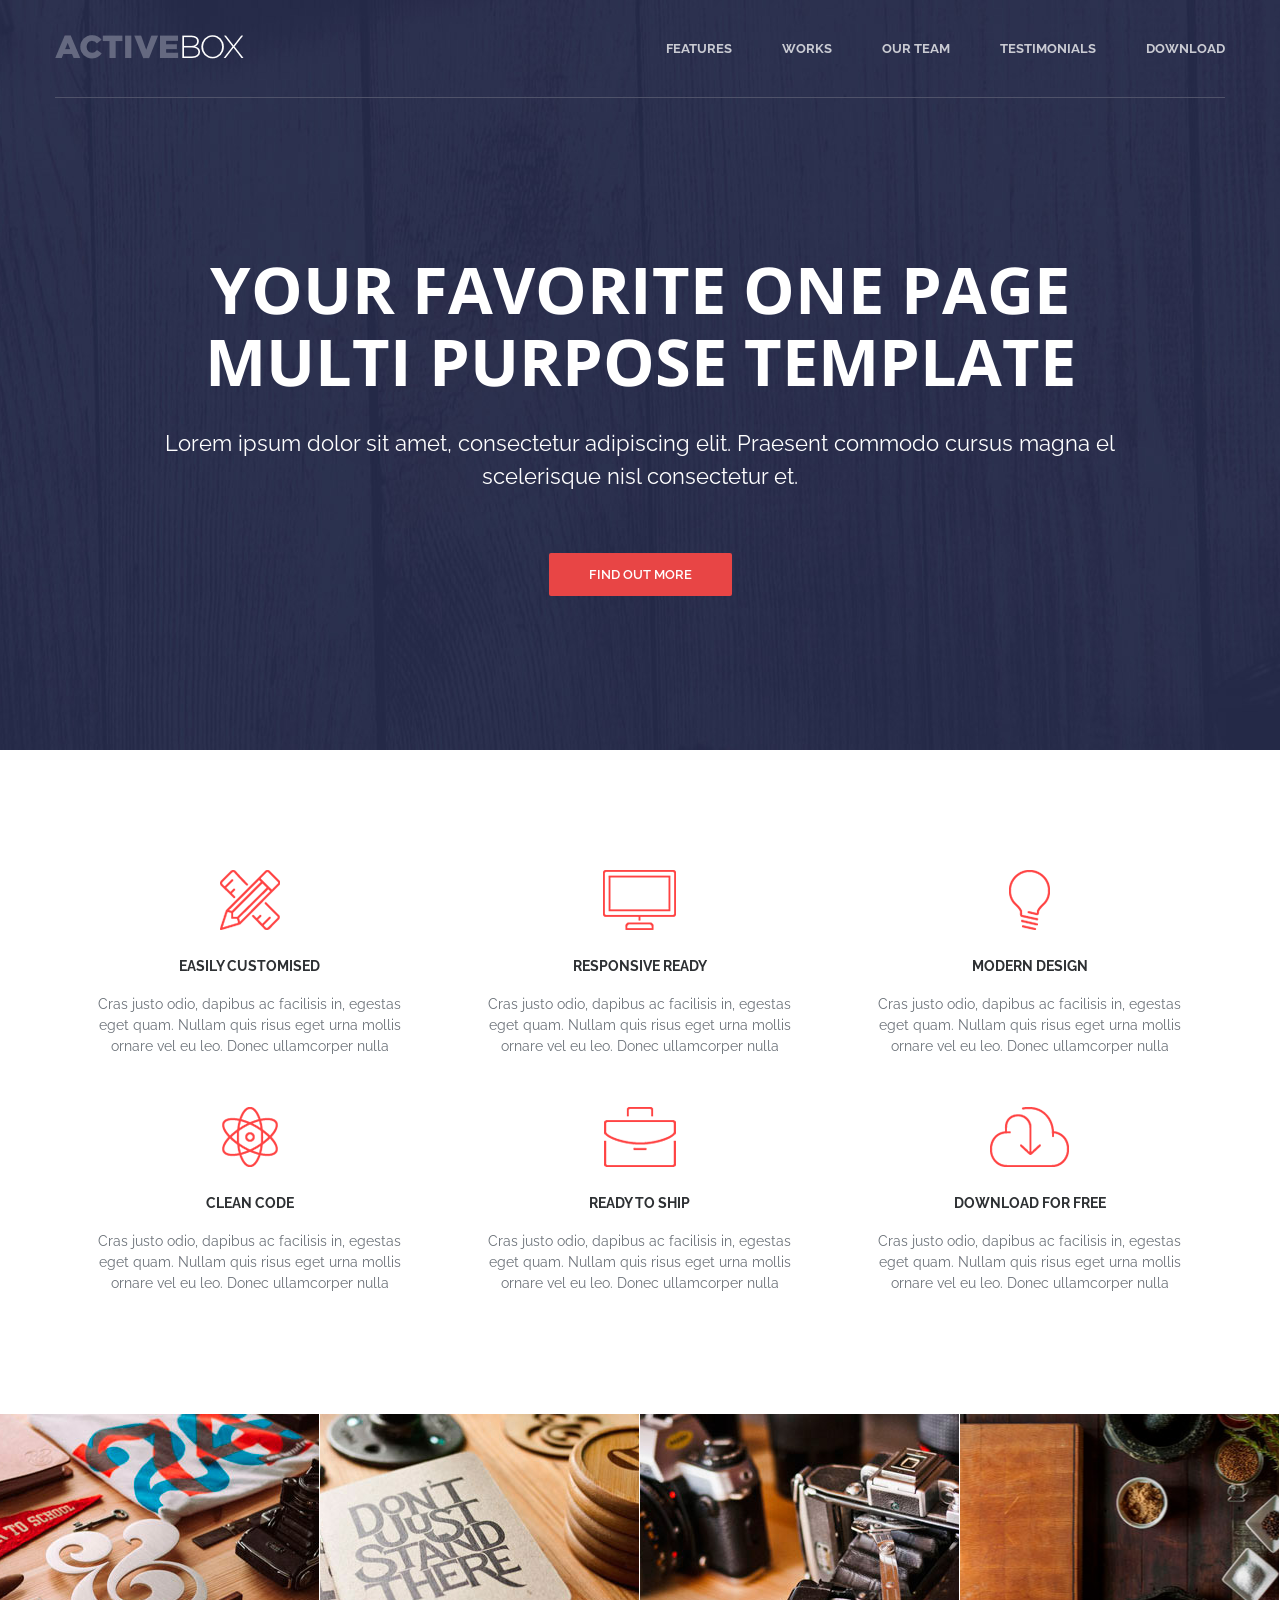
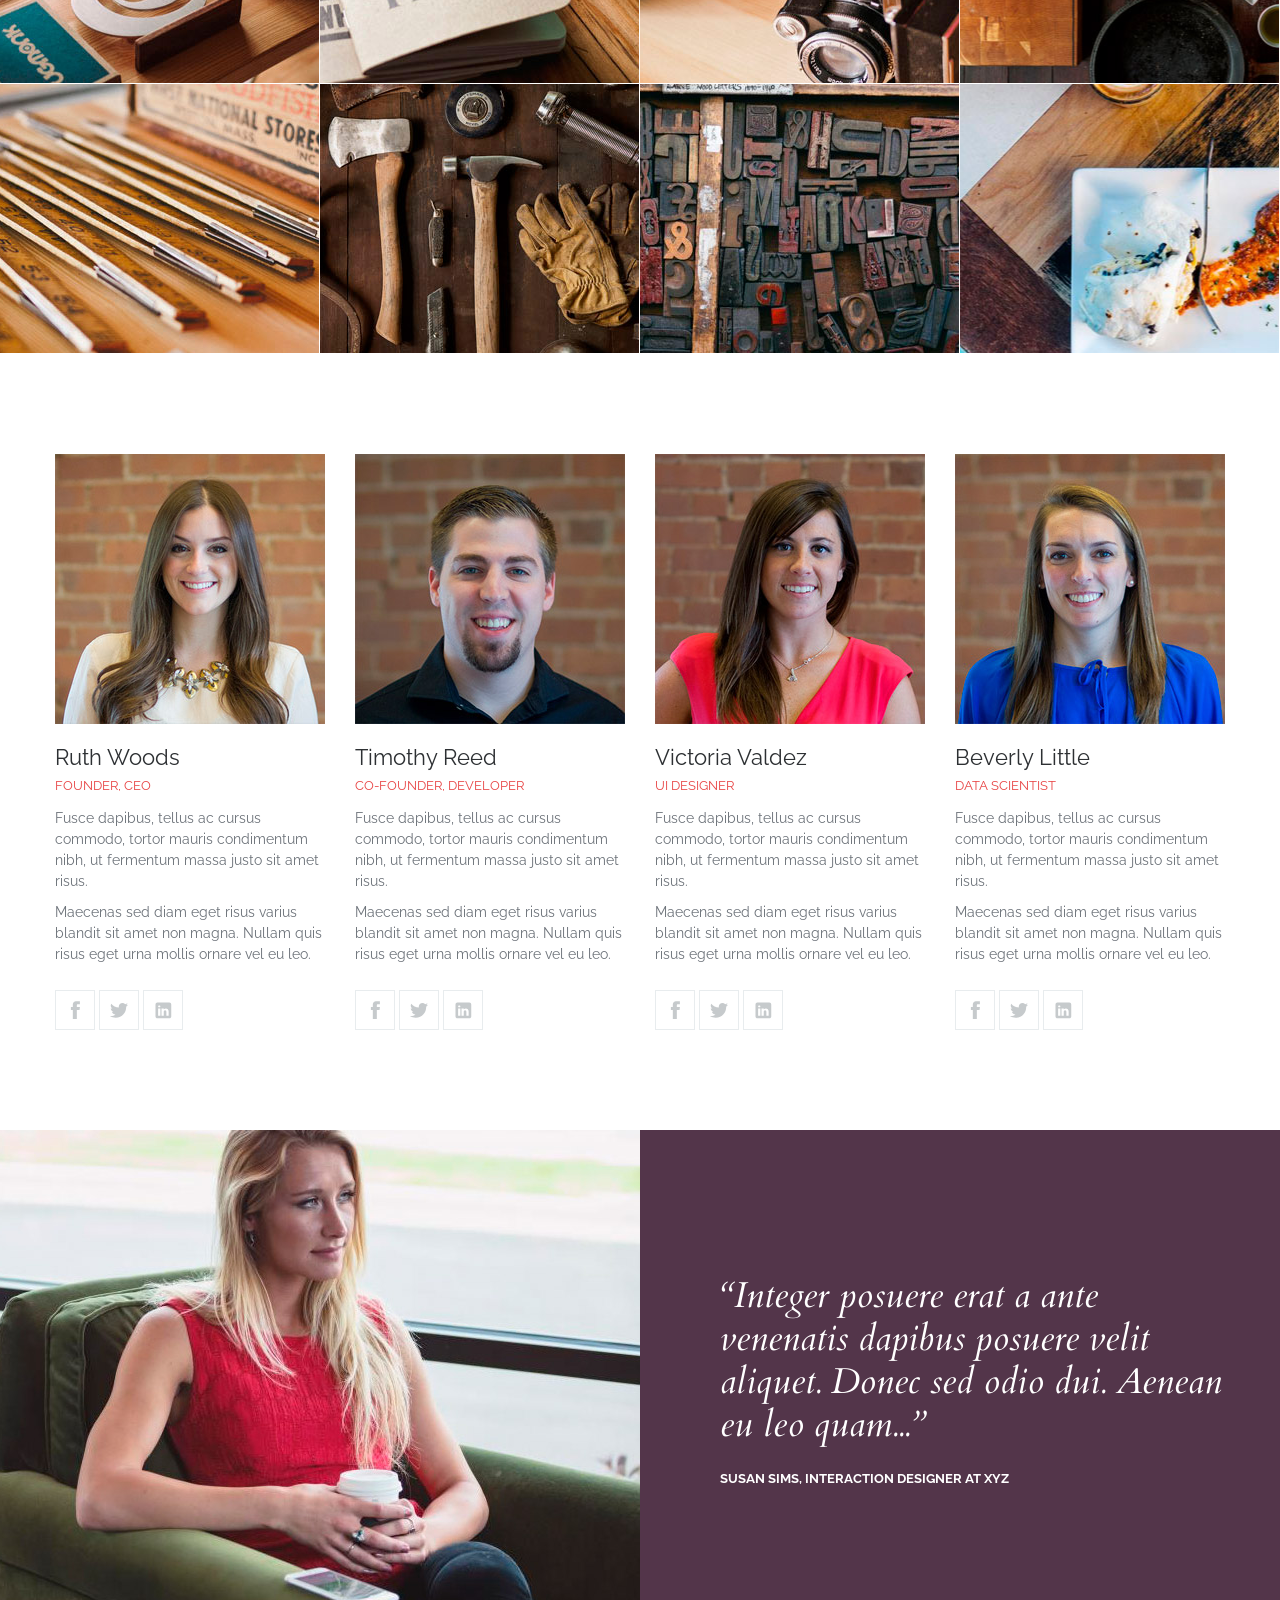
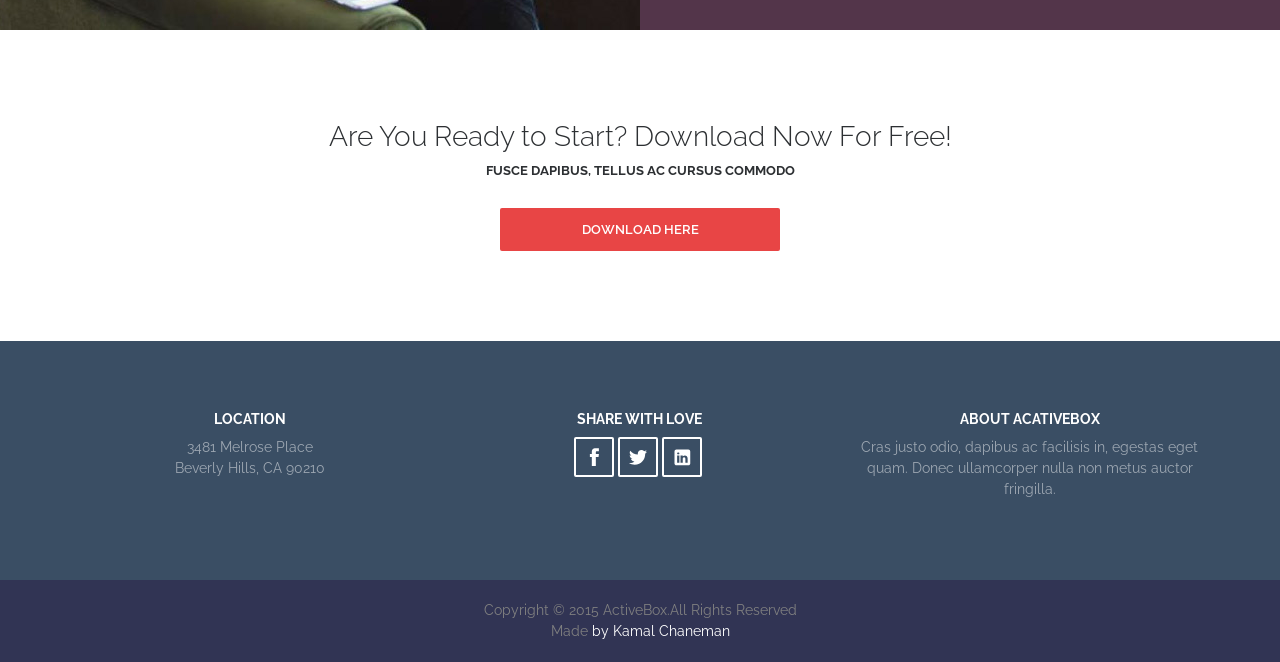
==== index_main.html @ 564ad061 "first commit" ====
<!DOCTYPE html>
<html lang="en">
<head>
	<meta charset="UTF-8">
	<meta name="viewport" content="width=device-width, initial-scale=1.0">
		<link rel="stylesheet" href="style2.css">
		<link rel="preconnect" href="https://fonts.googleapis.com">
<link rel="preconnect" href="https://fonts.gstatic.com" crossorigin>
<link href="https://fonts.googleapis.com/css2?family=Cardo&family=Open+Sans:ital,wdth,wght@0,75..100,300..800;1,75..100,300..800&family=Raleway:ital,wght@0,100..900;1,100..900&display=swap" rel="stylesheet">
	<title>Index_main</title>
	<script src="https://cdnjs.cloudflare.com/ajax/libs/jquery/3.7.1/jquery.min.js">	

	</script>
</head>
<body>
<!-- https://icon-icons.com/ru/icon/fb-facebook-social-network/65484 -->
<!-- https://icon-icons.com/ru/ -->
<!-- Sprite -->
	<svg style="display: none;">
        <symbol  id="facebook"   viewBox="0 0 512 512">
        		<g>
        			<path d="M308.3,508.5c-2.5,0.1-4.1,0.3-5.7,0.3c-34.2,0-68.3-0.1-102.5,0.1c-4.8,0-6.1-1.3-6.1-6.1c0.1-79.6,0.1-159.3,0.1-238.9   c0-2.1,0-4.2,0-6.9c-18.6,0-36.7,0-55.1,0c0-28.4,0-56.3,0-85c1.9,0,3.7,0,5.4,0c15,0,30-0.1,45,0.1c3.8,0,4.8-1.1,4.8-4.8   c-0.2-22.3-0.2-44.7,0-67c0.1-15.6,2.6-30.8,9.8-44.9c10.3-19.9,26.6-32.8,47.2-40.8c16.8-6.6,34.5-9,52.3-9.3   c29-0.4,58-0.2,87-0.3c2.7,0,4.9-0.1,4.9,3.7c-0.1,27.5-0.1,55-0.1,82.5c0,0.3-0.1,0.6-0.5,1.9c-1.7,0-3.6,0-5.5,0   c-18,0-36-0.1-54,0c-10.4,0-18.8,4.2-24.1,13.3c-1.6,2.7-2.6,6.2-2.6,9.4c-0.3,17,0,34-0.2,51c0,4,1.2,5.1,5.1,5.1   c25-0.2,50-0.1,75-0.1c2,0,3.9,0,7.3,0c-3.5,28.6-6.9,56.6-10.4,84.9c-26,0-51.3,0-77.1,0C308.3,340.8,308.3,424.4,308.3,508.5z"/>
        		</g>

        </symbol>


		<symbol id="twitter" viewBox="0 0 50 50">
			<g>
				<path d="M 50.0625 10.4375 C 48.214844 11.257813 46.234375 11.808594 44.152344 12.058594 C 46.277344 10.785156 47.910156 8.769531 48.675781 6.371094 C 46.691406 7.546875 44.484375 8.402344 42.144531 8.863281 C 40.269531 6.863281 37.597656 5.617188 34.640625 5.617188 C 28.960938 5.617188 24.355469 10.21875 24.355469 15.898438 C 24.355469 16.703125 24.449219 17.488281 24.625 18.242188 C 16.078125 17.8125 8.503906 13.71875 3.429688 7.496094 C 2.542969 9.019531 2.039063 10.785156 2.039063 12.667969 C 2.039063 16.234375 3.851563 19.382813 6.613281 21.230469 C 4.925781 21.175781 3.339844 20.710938 1.953125 19.941406 C 1.953125 19.984375 1.953125 20.027344 1.953125 20.070313 C 1.953125 25.054688 5.5 29.207031 10.199219 30.15625 C 9.339844 30.390625 8.429688 30.515625 7.492188 30.515625 C 6.828125 30.515625 6.183594 30.453125 5.554688 30.328125 C 6.867188 34.410156 10.664063 37.390625 15.160156 37.472656 C 11.644531 40.230469 7.210938 41.871094 2.390625 41.871094 C 1.558594 41.871094 0.742188 41.824219 -0.0585938 41.726563 C 4.488281 44.648438 9.894531 46.347656 15.703125 46.347656 C 34.617188 46.347656 44.960938 30.679688 44.960938 17.09375 C 44.960938 16.648438 44.949219 16.199219 44.933594 15.761719 C 46.941406 14.3125 48.683594 12.5 50.0625 10.4375 Z"/>
			
			</g>
		</symbol>

		<symbol id="linkedin" viewBox="0 0 48 48">

			<g>
				<path  d="M41,4H9C6.24,4,4,6.24,4,9v32c0,2.76,2.24,5,5,5h32c2.76,0,5-2.24,5-5V9C46,6.24,43.76,4,41,4z M17,20v19h-6V20H17z M11,14.47c0-1.4,1.2-2.47,3-2.47s2.93,1.07,3,2.47c0,1.4-1.12,2.53-3,2.53C12.2,17,11,15.87,11,14.47z M39,39h-6c0,0,0-9.26,0-10 c0-2-1-4-3.5-4.04h-0.08C27,24.96,26,27.02,26,29c0,0.91,0,10,0,10h-6V20h6v2.56c0,0,1.93-2.56,5.81-2.56 c3.97,0,7.19,2.73,7.19,8.26V39z"/>
			
			</g>
		</symbol>
	</svg>	


  <header class="header" id="header">
  	  <div class="container">
  	  	<div class="header__inner">
  	  		<div class="header__logo">
  	  			<img src="img/ActiveBoxLogo.png" alt="">
  	  		</div>
  	  		<nav class="nav" id="nav">	
	            <a href="#" class="nav__link" data-scroll="#features">Features</a>
	            <a href="#" class="nav__link" data-scroll="#works">Works</a>
	            <a href="#" class="nav__link" data-scroll="#team">Our Team</a>
	            <a href="#" class="nav__link" data-scroll="#reviews">Testimonials</a>
	            <a href="#" class="nav__link" data-scroll="#download">Download</a>
          </nav>	

          <button class="burger" type="button" id="navToggle">
          	 <span class="burger__item">Mexxxnu</span>
         </button>

  	  	</div>	
  	  </div>

  </header>

  <div class="intro" id="intro">
  	  <div class="container">
  	  	 <div class="intro_inner">
				<h1 class="intro_title">Your Favorite One Page Multi Purpose Template</h1>
				<h2 class="intro_subtitle">Lorem ipsum dolor sit amet, consectetur adipiscing elit. Praesent commodo cursus magna
                 el scelerisque nisl consectetur et.</h2>
                 <a class="btn btn--red" href="#">Find Out More</a>
			</div>
  	  </div>
  </div>
   <!-- Features -->
    <div class="container">
    <div class="features" id="features">
			<div class="features__item">
				<img class="features__icon" src="img/features/feature-1.png" alt="">
				<h4 class="features__title">Easily Customised</h4>
				<div class="features__text">Cras justo odio, dapibus ac facilisis in, egestas eget quam. Nullam quis risus eget urna mollis ornare vel eu leo. Donec ullamcorper nulla</div>
			</div>
			<div class="features__item">
				<img class="features__icon" src="img/features/feature-2.png" alt="">
				<h4 class="features__title">Responsive REady</h4>
				<div class="features__text">Cras justo odio, dapibus ac facilisis in, egestas eget quam. Nullam quis risus eget urna mollis ornare vel eu leo. Donec ullamcorper nulla</div>
			</div>
			<div class="features__item">
				<img class="features__icon" src="img/features/feature-3.png" alt="">
				<h4 class="features__title">Modern Design</h4>
				<div class="features__text">Cras justo odio, dapibus ac facilisis in, egestas eget quam. Nullam quis risus eget urna mollis ornare vel eu leo. Donec ullamcorper nulla</div>
			</div>
			<div class="features__item">
				<img class="features__icon" src="img/features/feature-4.png" alt="">
				<h4 class="features__title">Clean Code</h4>
				<div class="features__text">Cras justo odio, dapibus ac facilisis in, egestas eget quam. Nullam quis risus eget urna mollis ornare vel eu leo. Donec ullamcorper nulla</div>
			</div>
			<div class="features__item">
				<img class="features__icon" src="img/features/feature-5.png" alt="">
				<h4 class="features__title">Ready to Ship</h4>
				<div class="features__text">Cras justo odio, dapibus ac facilisis in, egestas eget quam. Nullam quis risus eget urna mollis ornare vel eu leo. Donec ullamcorper nulla</div>
			</div>
			<div class="features__item">
				<img class="features__icon" src="img/features/feature-6.png" alt="">
				<h4 class="features__title">Download for Free</h4>
				<div class="features__text">Cras justo odio, dapibus ac facilisis in, egestas eget quam. Nullam quis risus eget urna mollis ornare vel eu leo. Donec ullamcorper nulla</div>
			</div>
		</div> <!-- feaures -->
    </div>      <!-- Container -->

     <!-- Works -->
	<!-- Works -->
	<div class="works" id="works">
		<div class="works__item">
			<img class="works__photo" src="img/works/work-1.jpg" alt="">
			<div class="works__content">
				<div class="works__title">Project Name</div>
				<div class="works__text">User Interface Design</div>
			</div>
		</div>
		<div class="works__item">
			<img class="works__photo" src="img/works/work-2.jpg" alt="">
			<div class="works__content">
				<div class="works__title">Project Name</div>
				<div class="works__text">User Interface Design</div>
			</div>
		</div>
		<div class="works__item">
			<img class="works__photo" src="img/works/work-3.jpg" alt="">
			<div class="works__content">
				<div class="works__title">Project Name</div>
				<div class="works__text">User Interface Design</div>
			</div>
		</div>
		<div class="works__item">
			<img class="works__photo" src="img/works/work-4
			.jpg" alt="">
			<div class="works__content">
				<div class="works__title">Project Name</div>
				<div class="works__text">User Interface Design</div>
			</div>
		</div>
		<div class="works__item">
			<img class="works__photo" src="img/works/work-5.jpg" alt="">
			<div class="works__content">
				<div class="works__title">Project Name</div>
				<div class="works__text">User Interface Design</div>
			</div>
		</div>
		<div class="works__item">
			<img class="works__photo" src="img/works/work-6.jpg" alt="">
			<div class="works__content">
				<div class="works__title">Project Name</div>
				<div class="works__text">User Interface Design</div>
			</div>
		</div>
		<div class="works__item">
			<img class="works__photo" src="img/works/work-7.jpg" alt="">
			<div class="works__content">
				<div class="works__title">Project Name</div>
				<div class="works__text">User Interface Design</div>
			</div>
		</div>
		<div class="works__item">
			<img class="works__photo" src="img/works/work-8.jpg" alt="">
			<div class="works__content">
				<div class="works__title">Project Name</div>
				<div class="works__text">User Interface Design</div>
			</div>
		</div>
	</div>   <!-- Works -->
   
   <!-- Team -->
   <div class="team" id="team">
   	<div class="container">
   		<div class="team__inner">
   			<div class="team__item">
   					<img class="team__photo"  src="img/team/team1.jpg" alt="">
   					<div class="team__name">Ruth Woods</div>
		 			<div class="team__prof">Founder, CEO</div>
		 			<div class="team__text">
		 				<p>Fusce dapibus, tellus ac cursus commodo, tortor mauris condimentum nibh, ut fermentum massa justo sit amet risus.</p> <p>Maecenas sed diam eget risus varius blandit sit amet non magna. Nullam quis risus eget urna mollis ornare vel eu leo.</p>
		 			</div>
		 			<div class="social">
		 				<a class="social__item"  href="#" target="_blank">
			 				<!-- <img  src="img/facebook.svg" width="18px" alt=""> -->
			 				<svg class="social__icon">
			 					<use xlink:href="#facebook"></use>
			 				</svg>
		 				</a>
		 					<a class="social__item"  href="#" target="_blank">
			 				<!-- <img  src="img/facebook.svg" width="18px" alt=""> -->
			 				<svg class="social__icon">
			 					<use xlink:href="#twitter"></use>
			 				</svg>
		 				</a>
		 					<a class="social__item"  href="#" target="_blank">
			 				<!-- <img  src="img/facebook.svg" width="18px" alt=""> -->
			 				<svg class="social__icon">
			 					<use xlink:href="#linkedin"></use>
			 				</svg>
		 				</a>

		 			</div>
 			</div>
   			<div class="team__item">
		 			<img  class="team__photo"  src="img/team/team2.jpg" alt="">
		 			<div class="team__name">Timothy Reed</div>
		 			<div class="team__prof">Co-Founder, Developer</div>
		 			<div class="team__text">
		 				<p>Fusce dapibus, tellus ac cursus commodo, tortor mauris condimentum nibh, ut fermentum massa justo sit amet risus.</p> <p>Maecenas sed diam eget risus varius blandit sit amet non magna. Nullam quis risus eget urna mollis ornare vel eu leo.</p>
		 			</div>
		 			<div class="social">
		 				<a class="social__item"  href="#" target="_blank">
			 				<!-- <img  src="img/facebook.svg" width="18px" alt=""> -->
			 				<svg class="social__icon">
			 					<use xlink:href="#facebook"></use>
			 				</svg>
		 				</a>
		 					<a class="social__item"  href="#" target="_blank">
			 				<!-- <img  src="img/facebook.svg" width="18px" alt=""> -->
			 				<svg class="social__icon">
			 					<use xlink:href="#twitter"></use>
			 				</svg>
		 				</a>
		 					<a class="social__item"  href="#" target="_blank">
			 				<!-- <img  src="img/facebook.svg" width="18px" alt=""> -->
			 				<svg class="social__icon">
			 					<use xlink:href="#linkedin"></use>
			 				</svg>
		 				</a>

		 			</div>
		 	</div>
	 		<div class="team__item">
	 			<img  class="team__photo"  src="img/team/team3.jpg" alt="">
	 			<div class="team__name">Victoria Valdez</div>
	 			<div class="team__prof">UI Designer</div>
	 			<div class="team__text">
	 				<p>Fusce dapibus, tellus ac cursus commodo, tortor mauris condimentum nibh, ut fermentum massa justo sit amet risus.</p> <p>Maecenas sed diam eget risus varius blandit sit amet non magna. Nullam quis risus eget urna mollis ornare vel eu leo.</p>
	 			</div>
	 			<div class="social">
		 				<a class="social__item"  href="#" target="_blank">
			 				<!-- <img  src="img/facebook.svg" width="18px" alt=""> -->
			 				<svg class="social__icon">
			 					<use xlink:href="#facebook"></use>
			 				</svg>
		 				</a>
		 					<a class="social__item"  href="#" target="_blank">
			 				<!-- <img  src="img/facebook.svg" width="18px" alt=""> -->
			 				<svg class="social__icon">
			 					<use xlink:href="#twitter"></use>
			 				</svg>
		 				</a>
		 					<a class="social__item"  href="#" target="_blank">
			 				<!-- <img  src="img/facebook.svg" width="18px" alt=""> -->
			 				<svg class="social__icon">
			 					<use xlink:href="#linkedin"></use>
			 				</svg>
		 				</a>

		 			</div>
	 		</div>
	 		<div class="team__item">
	 			<img  class="team__photo"  src="img/team/team4.jpg" alt="">
	 			<div class="team__name">Beverly Little</div>
	 			<div class="team__prof">Data Scientist</div>
	 			<div class="team__text">
	 				<p>Fusce dapibus, tellus ac cursus commodo, tortor mauris condimentum nibh, ut fermentum massa justo sit amet risus.</p> <p>Maecenas sed diam eget risus varius blandit sit amet non magna. Nullam quis risus eget urna mollis ornare vel eu leo.</p>
	 			</div>
	 			<div class="social">
		 				<a class="social__item"  href="#" target="_blank">
			 				<!-- <img  src="img/facebook.svg" width="18px" alt=""> -->
			 				<svg class="social__icon">
			 					<use xlink:href="#facebook"></use>
			 				</svg>
		 				</a>
		 					<a class="social__item"  href="#" target="_blank">
			 				<!-- <img  src="img/facebook.svg" width="18px" alt=""> -->
			 				<svg class="social__icon">
			 					<use xlink:href="#twitter"></use>
			 				</svg>
		 				</a>
		 					<a class="social__item"  href="#" target="_blank">
			 				<!-- <img  src="img/facebook.svg" width="18px" alt=""> -->
			 				<svg class="social__icon">
			 					<use xlink:href="#linkedin"></use>
			 				</svg>
		 				</a>

		 		</div>
	 		</div>
   		</div> <!-- Team__inner -->
   	</div>    <!-- Team Container -->
   </div>    <!-- team -->

   <!-- Testimonials -->
   <div class="reviews" id="reviews">
   	<div class="container">
   		
   		<div class="reviews__item">
   			<div class="reviews__photo">
   				<img class="reviews__img" src="img/reviews/review-1.jpg" alt="">
   			</div>
   			<div class="reviews__content">
   				<div class="reviews__text">“Integer posuere erat a ante venenatis dapibus posuere velit aliquet. Donec sed odio dui. Aenean eu leo quam...”</div>
   				<div class="reviews__autor">Susan Sims, Interaction Designer at XYZ</div>
   			</div>
   		</div>

   	</div>  <!-- contanier -->
   </div>   <!-- reviews -->

   <!-- Download -->
   <div class="download" id="download">
   	<div class="container">
   		<h3 class="download__title">
   			Are You Ready to Start? Download Now For Free!
   		</h3>
   		<div class="download__text">
   			<p>Fusce dapibus, tellus ac cursus commodo</p>
   		</div>
   		<a class="btn btn--red btn--long" href="#">Download Here</a>
   	</div>
   </div>

 <!-- Footer -->
 <footer class="footer">
 	<div class="container">
 		<div class="footer__inner">
 			<div class="footer___block">
 				<h4 class="footer__title">Location</h4>
 				<div class="footer__text">
 					<address class="footer__address">
 						<div>3481 Melrose Place</div>
                        <div>Beverly Hills, CA 90210</div>
 					</address>
 				</div>
 			</div>
 			<div class="footer___block">
 				<h4 class="footer__title">Share with Love</h4>
 				<div class="social social__footer">
		 				<a class="social__item"  href="#" target="_blank">
			 				<!-- <img  src="img/facebook.svg" width="18px" alt=""> -->
			 				<svg class="social__icon">
			 					<use xlink:href="#facebook"></use>
			 				</svg>
		 				</a>
		 					<a class="social__item"  href="#" target="_blank">
			 				<!-- <img  src="img/facebook.svg" width="18px" alt=""> -->
			 				<svg class="social__icon">
			 					<use xlink:href="#twitter"></use>
			 				</svg>
		 				</a>
		 					<a class="social__item"  href="#" target="_blank">
			 				<!-- <img  src="img/facebook.svg" width="18px" alt=""> -->
			 				<svg class="social__icon">
			 					<use xlink:href="#linkedin"></use>
			 				</svg>
		 				</a>

		 		</div>
 			</div>
 			<div class="footer___block">
 				<h4 class="footer__title">About AcativeBox</h4>
 				<div class="footer__text">
 					<p>
 						Cras justo odio, dapibus ac facilisis in, egestas eget quam. Donec ullamcorper nulla non metus auctor fringilla.
 					</p>
 					
 				</div>
 			</div>

 		</div>  <!-- footer__inner -->
 	</div>   <!-- .container -->

 	<div class="copyright">
 		<div class="container">
	 		<div class="copyright__text">
	 			    <div>Copyright © 2015 ActiveBox.All   Rights Reserved</div> <div>Made <span>by Kamal Chaneman</span></div>
	 		</div>
 		</div>
 	</div>
 </footer>

  <script src="app.js">
  	
  </script>
     
</body>
</html>
<!-- https://fonts.google.com/selection/embed -->

<!-- https://www.flaticon.com/search?word=facebook -->
---- style2.css ----
body{
    margin: 0;
	font-family: 'Raleway', sans-serif;
	font-size: 14px;
	color:#6c7279;
	background-color: #fff;
}

*,
*:before,
*:after{
	box-sizing: border-box;
}

h1, h2, h3, h4, h5, h6{
	margin: 0;
}
p{
	margin: 0 0 10px;
}

/*Contaner  ]]]]]]]]]]]]]]]]]]]]]]]]]]]]]]]]]]]]]]]]]]]]*/
.container{
	width: 100%;
	max-width: 1200px;
	margin: 0 auto;
	padding: 0 15px;
}

/*Header==============================================*/

.header{
	width: 100%;
	height: 100px;
   position: absolute;  
   top: 0;
   left: 0;
   z-index: 1000;
}


.header.fixed{
	position:fixed;
	background-color: #31344e;
	height: auto;
}

.header.fixed .header__inner{
	padding: 15px 0;
	border-bottom: 0;

}


.header__inner{
	display: flex;
	justify-content: space-between;
	padding: 35px 0;
	border-bottom: 	1px solid #50536a;
	align-items: center;
}

.nav{
	display: flex;
    font-size: 13px;
    font-weight: 700;
    text-transform: uppercase;
}

.nav__link{
	margin-left: 	50px;
	color:#fff;
	text-decoration: none;
	opacity: .75;
	transition: opacity .1s linear;
}

.nav__link:first-child{
	margin-left: 0px;
}

.nav__link:hover{
	opacity: 1;
	/*text-decoration: underline;*/
}
/*Intro============================*/

.intro{
	display: flex;
	flex-direction: column;
	justify-content: center;
  height: 750px;
  padding-top: 100px;
  background: #31344e url("img/intro-bg.jpg") center no-repeat;
  background-size: cover;
}



.intro_inner{
	width: 100%;
	max-width: 970px;
	margin: 0 auto;
	
	text-align: center;

}

.intro_title{
	margin: 0 0 30px;
	font-family: "Open Sans", sans-serif;
	font-size: 65px;
	line-height: 1.1;
	color:#fff;
	font-weight: 700;
	text-transform: uppercase;
}

.intro_subtitle{
	font-size: 22px;
	color:#fff;
	line-height:1.5;
	font-weight: 400;
    margin-bottom: 60px;
	/*font-family: "Raleway", sans-serif;*/
}


.btn{
	display: inline-block;
	padding: 14px 40px;
	border-radius: 2px;
	font-family: inherit;
	border: 0;
	cursor: pointer;
	vertical-align: top;
	font-size: 13px;
	color:#fff;
	font-weight: 600;
	text-transform: uppercase;
	text-decoration: none;
	transition: background .1s linear;
	text-align: center;
}

.btn--long{
	min-width: 280px;
}

.btn--red{
	background-color: #e84545;
}
.btn--red:hover{
	background-color: #dd3434;
}
/*Features*/
/*]]]]]]]]]]]]]]]]]]]]]]]]]]]]]]]]]]]]]]]]]]*/

.features{
	display: flex;
	flex-wrap: wrap;
	margin: 95px 0;
}

.features__item{
	width: 33.3333%;
	text-align: center;
	padding: 0 40px;
	margin: 25px 0;
}

.features__icon{
	margin-bottom: 25px;
}

.features__title{
	font-size: 14px;
	color:#2d3033;
	font-weight: 700;
	text-transform: uppercase;
	margin-bottom: 20px;
}

.features__text{
	font-size: 14px;
	line-height: 1.5;
	color:#6c7279;
}

/*Works*/
.works{ 
	display: flex;
	flex-wrap: wrap;
}

.works__item{
	width: 25%;
	height: 270px;
	border-bottom: 1px solid #fff;
	border-right: 1px solid #fff;
	position: relative;
	overflow: hidden;
}

.works__photo{
	min-width: 100%;

	position: absolute;
	top:50%;
	left: 50%;
	z-index: 1;
	transform: translate3d(-50%,-50%,0);

}

.works__content{
	display: flex;
	flex-direction: column;
	justify-content: center;
	text-align: center;
	width: 100%;
	height: 100%;
	background-color: rgb(232,69,69, 0.9);
	position: absolute;
	top: 0;
	left: 0;
	z-index: 2;
	opacity: 0;
	transition: opacity .2s linear;
}

.works__item:hover .works__content{
	opacity: 1;
}

.works__title{
	margin-bottom: 5px;
	font-size: 14px;
	font-weight: 700;

	color:#fff;
	text-transform: uppercase;
}

.works__text{
	font-size: 14px;
	color:#fff;
}

/*Team*/
.team{
	margin: 100px 0 70px;
}

.team__inner{
	display: flex;
	flex-wrap: wrap;
	margin: 0 -15px;
}

.team__item{
	width:25%;
	padding: 0 15px;
	margin-bottom: 30px
}

.team__photo{
	display: block;
	max-width: 100%;
	height: auto;
	margin-bottom: 20px;
}

.team__name{
	margin-bottom: 8px;
	font-size: 22px;
	color:#2d3033;
}

.team__prof{
	margin-bottom: 15px;
	font-size: 13px;
	color: #e84545;
	text-transform: uppercase;

}

.team__text{
	font-size: 14px;
	line-height: 1.5;
	color:#6c7279;
	margin-bottom: 25px;
}
/*.social*/

.social{
	display: flex;
}

.social__footer{
	justify-content: center;
}



.social__item{
	display: flex;
	justify-content: center;
	align-items: center;
	width: 40px;
	height: 40px;
	margin-right: 4px;
	background-color: #fff;
	border: 1px solid #e8ecee;
	transition: background .1s linear;
}

.social__item:hover{
	background-color: #e8ecee;
	fill:#fff;
}

.social__item:hover .social__icon{
	
	fill:#000;
}

.social__footer .social__item{
	background-color:transparent;
	border-width: 2px;
	border-color:#fff;
	border-radius: 2px;
}

.social__footer .social__item:hover{
	background-color: #fff;
}

.social__icon{
	display: block;
	height: 18px;
	fill: #c6cacc;

	transition: fill .1s linear;
}

.social__footer .social__icon{
	fill: #fff;
}

/*reviews================================*/

.reviews{
	overflow: hidden;
    background-color: #53354a;
}

.reviews__item{
	display: flex;
	flex-wrap: wrap;
}

.reviews__photo{
	width: 50%;
	height: 500px;
	position: relative;
}

.reviews__img{
	position: absolute;
	top: 50%;
	right:0;
	z-index: 1;

	transform: translateY(-50%);
}

.reviews__content{
	display: flex;
	flex-direction: column;
	justify-content: center;
	width: 50%;
	padding-left:80px;
}

.reviews__text{
	margin-bottom: 25px;
	font-family: 'Cardo',sans-serif;
	font-style: italic;
	font-size:36px;
	line-height:1.2;
	color:#fff;
}

.reviews__autor{
	font-size: 13px;
	font-weight: 700;
	text-transform: uppercase;
	color: #fff;
}

/*Download*/

.download{
	margin: 90px 0;
	text-align: center;
}

.download__title{
	margin-bottom: 10px;
	font-size: 28px;
	color:#2d3033;
	font-weight: 300;
}

.download__text{
	margin-bottom: 30px;
	font-size: 13px;
	color: #2d3033;
	font-weight: 700;
	text-transform: uppercase;
}

/*footer*/
.footer{
	
	background-color: #3a4e64;
}

.footer__inner{
	display: flex;
	flex-wrap: wrap;
	padding: 70px 0;
}

.footer___block{
	width: 33.33333%;
	padding: 0 15px;
	text-align: center;
}

.footer__title{
	margin-bottom: 10px;
	font-size: 14px;
	font-weight: 700;
	color: #fff;
	text-transform: uppercase;
}

.footer__address{
	font-size: 14px;
	line-height: 1.5;
	font-style: normal;
	color:rgba(255, 255, 255, .5);
}

.footer__text{
	font-size: 14px;
	line-height: 1.5;
	font-style: normal;
	color:rgba(255, 255, 255, .5);
}
/*Copyright*/
.copyright{
	padding: 20px 0;
	background-color: #313454;


}

.copyright__text{
	text-align: center;
	font-size: 14px;
	color:#808080;
	line-height: 1.5;
}

.copyright__text span{
	color:#fff;
}


.burger{
	display: none;
	padding: 9px 2px;
	background: none;
	border:0;
	cursor: pointer;

}


.burger__item{
	display: block;
	width: 30px;
	height: 3px;
	background-color: #fff;

	font-size: 0;
	color:transparent;
	position: relative;
}

.burger__item:before,.burger__item:after{
	content: "";
	width: 100%;
	height: 100%;
	position: absolute;
	background-color: #fff;
	left: 0;
	z-index: 1;
}
.burger__item:before{
	top:-8px;
}
.burger__item:after{
	bottom:-8px;
}


/*Media*/
/*@media (max-width: 1300px){
	
}*/

@media (max-width: 991px){
     .reviews__photo{
     	width: 100%;
     	overflow: hidden;
     	margin: 15px 0 40px;
     	
     }

    .reviews__content{
    	width: 	100%;
    	padding-left: 0;
    	padding-bottom: 40px;

    }
    .works__item{
		width: 50%;
	}

	
    /*Nav*/
    .nav{
    	display: none;
    	width: 100%;
    	text-align: right;
    	flex-direction: column;
    	background-color: #31344e;
    	position: absolute;
    	right: 0;
    	top: 100%;
    }
   .nav.show{
   	display: flex;
   }
    .nav__link{
    	padding: 9px 15px;
    }

    .burger{
    	display: block;
    }

	/*Intro*/
	.intro_title{
		font-size: 40px;
	}
   
   .features__item{
   	width: 50%;
   } 

   /*Team*/

   .team__item{
   	width: 50%;
   	text-align: center;
   }
   .team__photo{
   margin-left: auto;
   margin-right: auto;
   }
  .social{
  	justify-content: center;
  }		

}


@media (max-width: 768px){

   .intro{
   	height: auto;
   	padding-top: 130px;
   	padding-bottom: 30px;
   }
  
   .intro_title{
   	font-size: 30px; 
   }

  .intro_subtitle{
  	margin-bottom: 30px;
  	  font-size: 16px;
  }

  .team{
  	margin: 60px 0 30px 0;
  }

  .team__item{
   	width: 100%;
   	text-align: center;
   }

  .features__item{
   	width: 100%;
   	padding-left: 0;
   	padding-right: 0;
   }

   .works__item{
   	width: 100%;
   	height: 300px;
   }

   .features{
 margin: 40px 0;
   }

   .reviews__text{
		font-size: 25px;
	}

   .btn--long{
   	min-width: 260px;
   }

   /*download*/
   .download{
   	margin: 50px 0;
   }
   .download__title{
   	font-size: 24px;
   }

   /*Footer*/

   .footer___block{
   	width: 100%;
   	padding-left: 0;
   	padding-right: 0;
   	padding-bottom: 30px;		
   }
   .footer__inner{
   	padding: 30px 0;
   }
   .footer___block:last-child{
   	padding-bottom: 0;
   }

}

@media (max-width: 414px){
        /*Reviews*/
        .reviews__img{
        right: -100;
        }

	}
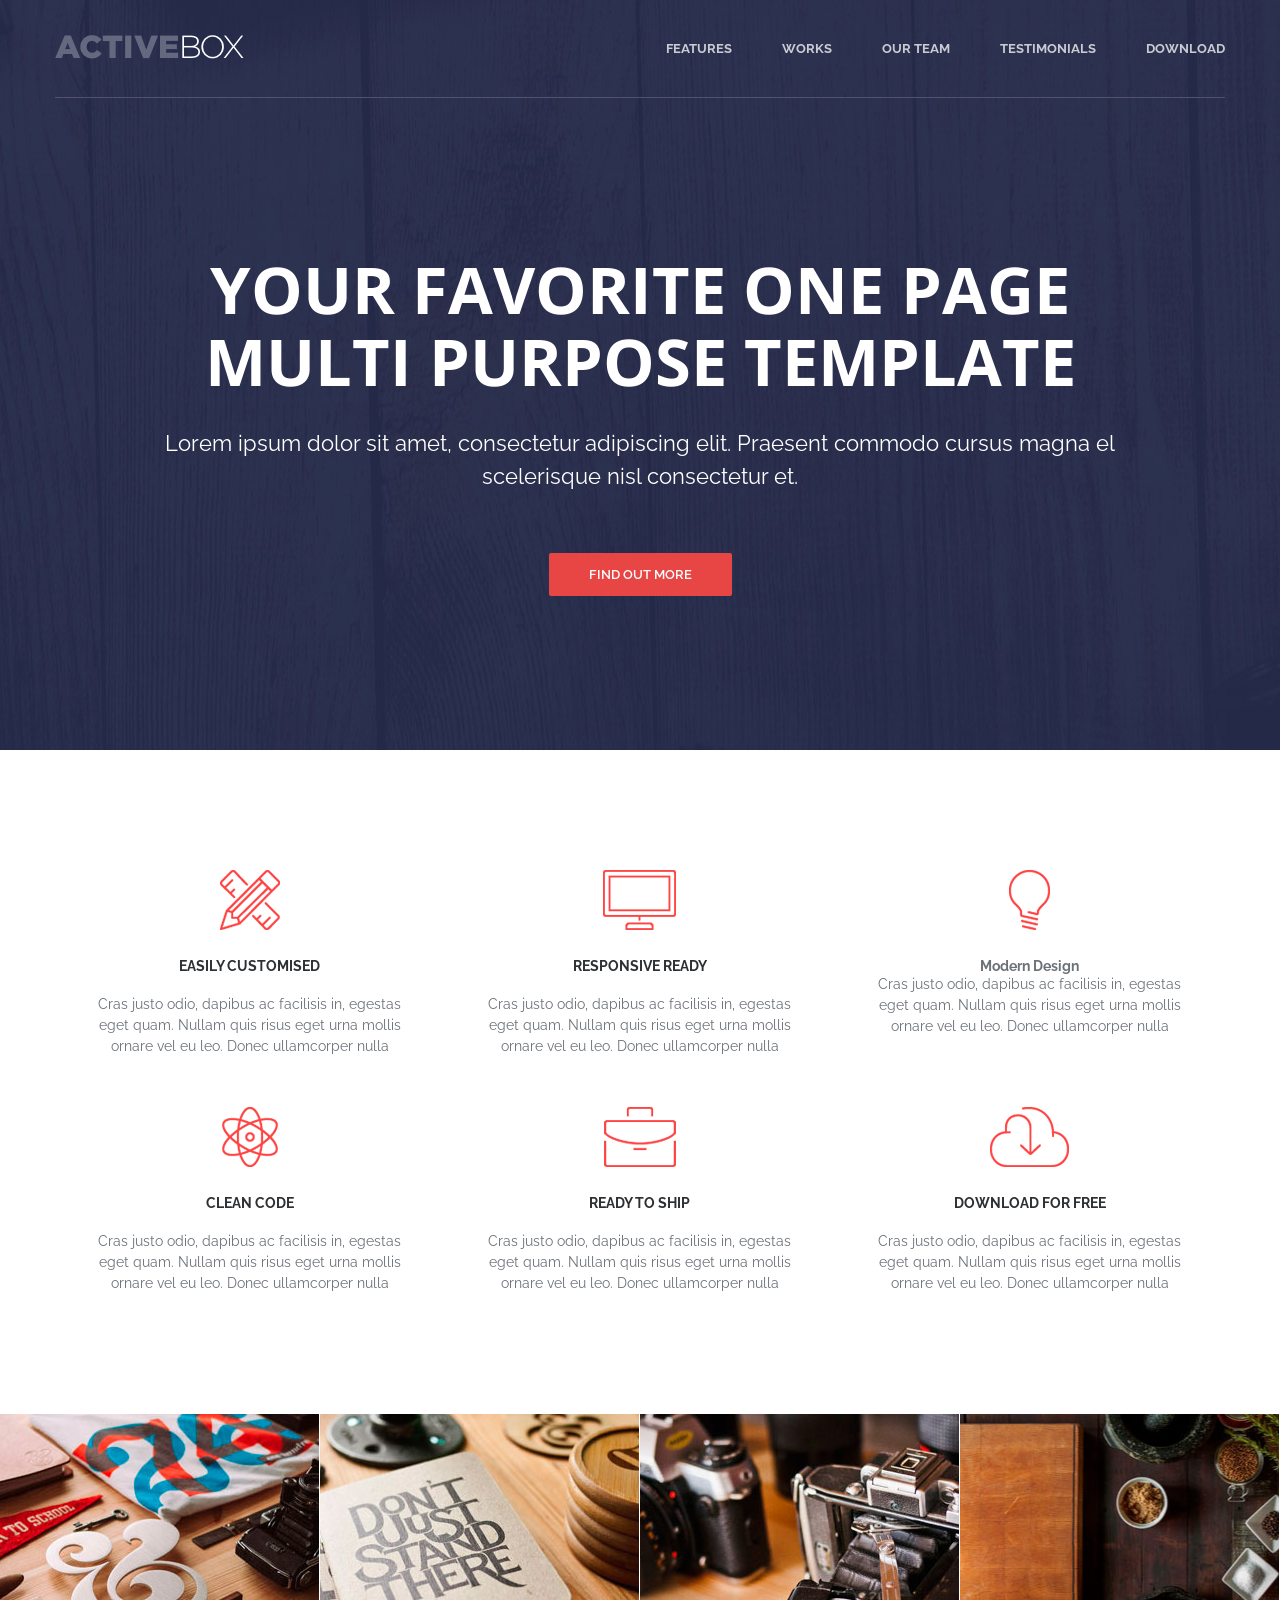
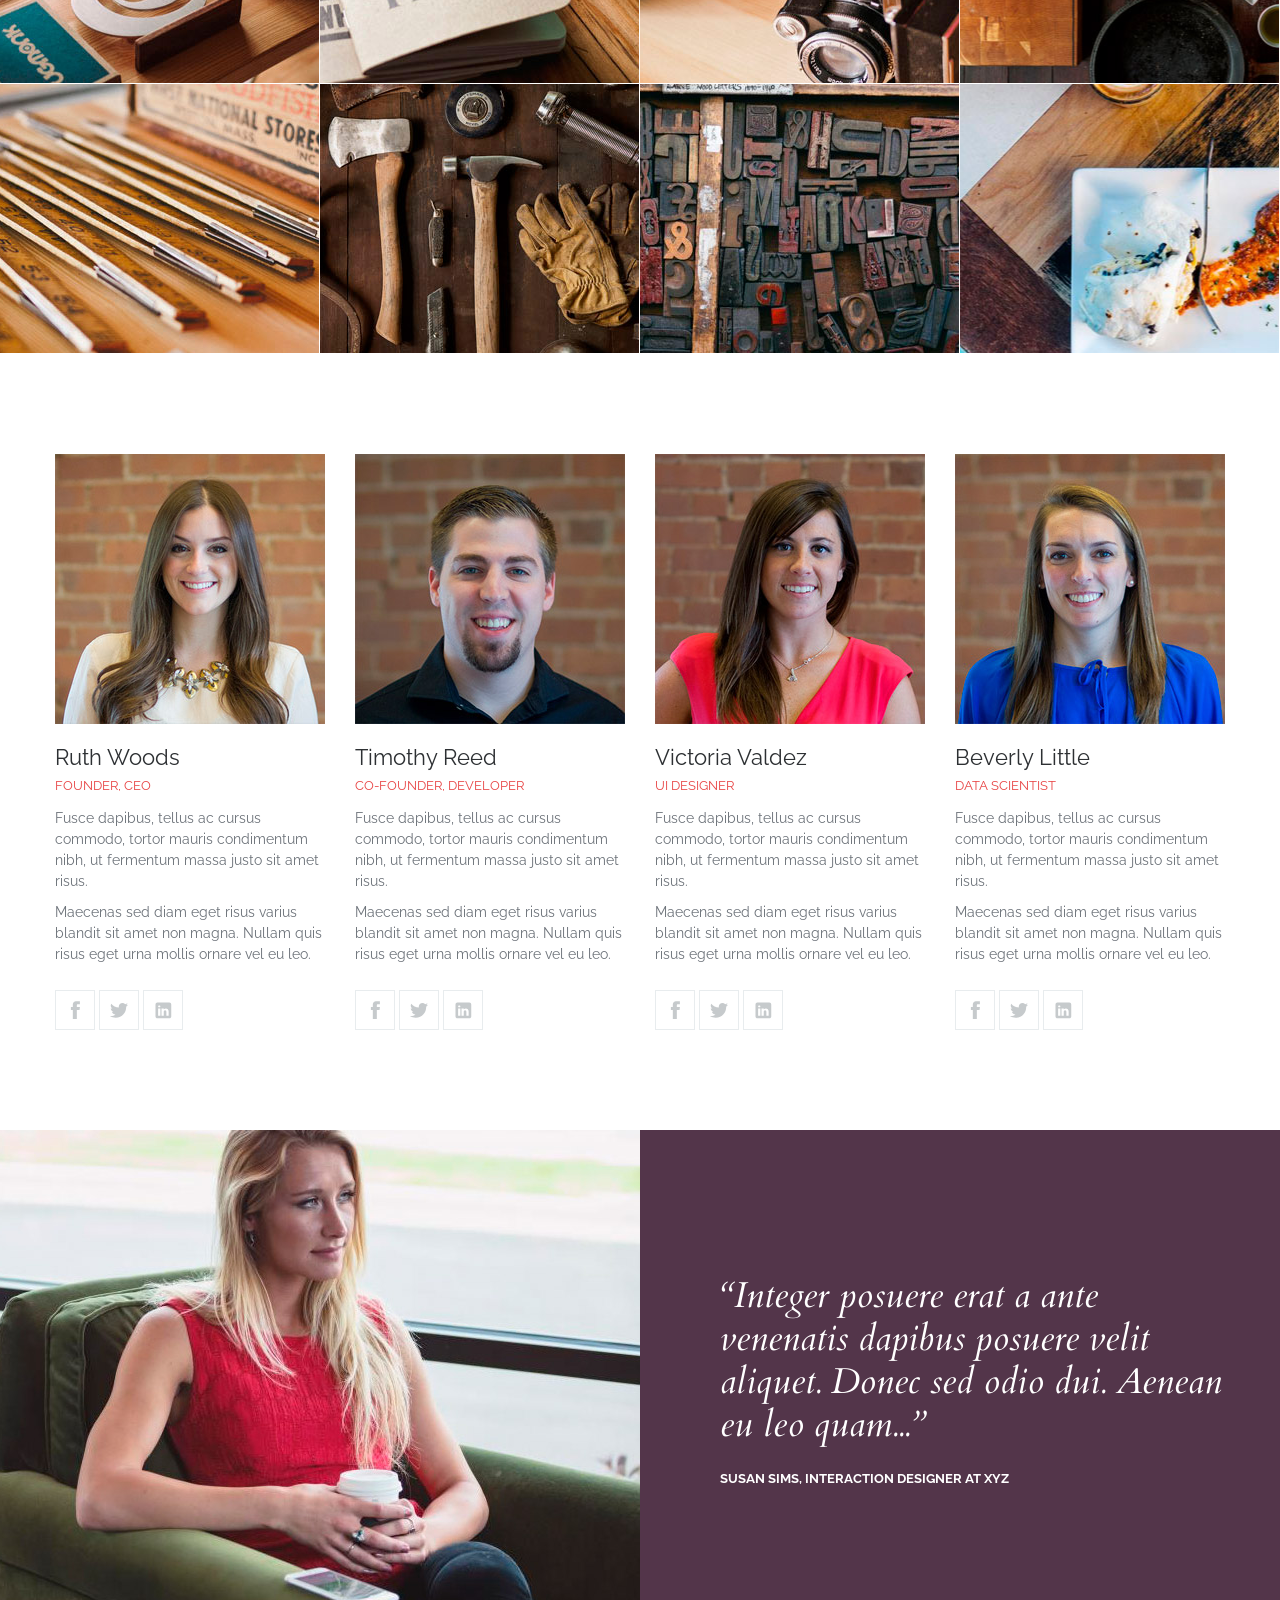
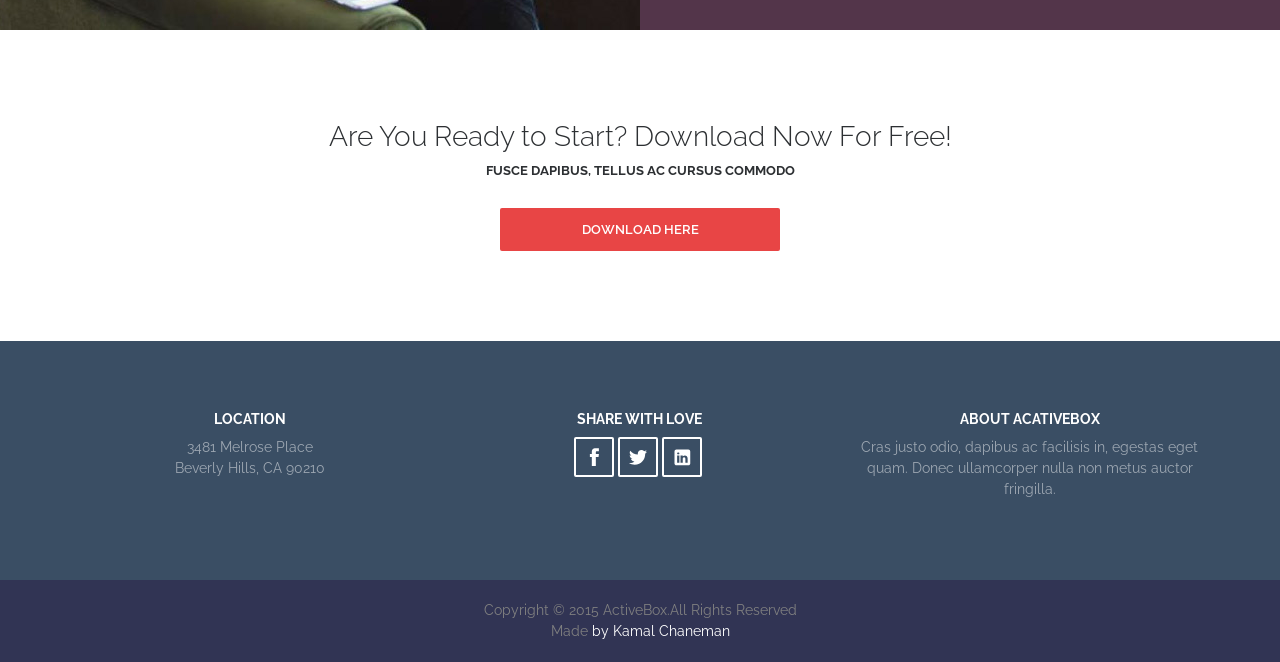
==== commit 6f168fc7: "Add index_main.html" ====
--- a/index_main.html
+++ b/index_main.html
@@ -90,7 +90,7 @@
 			</div>
 			<div class="features__item">
 				<img class="features__icon" src="img/features/feature-3.png" alt="">
-				<h4 class="features__title">Modern Design</h4>
+				<h4 class="fegitatures__title">Modern Design</h4>
 				<div class="features__text">Cras justo odio, dapibus ac facilisis in, egestas eget quam. Nullam quis risus eget urna mollis ornare vel eu leo. Donec ullamcorper nulla</div>
 			</div>
 			<div class="features__item">
